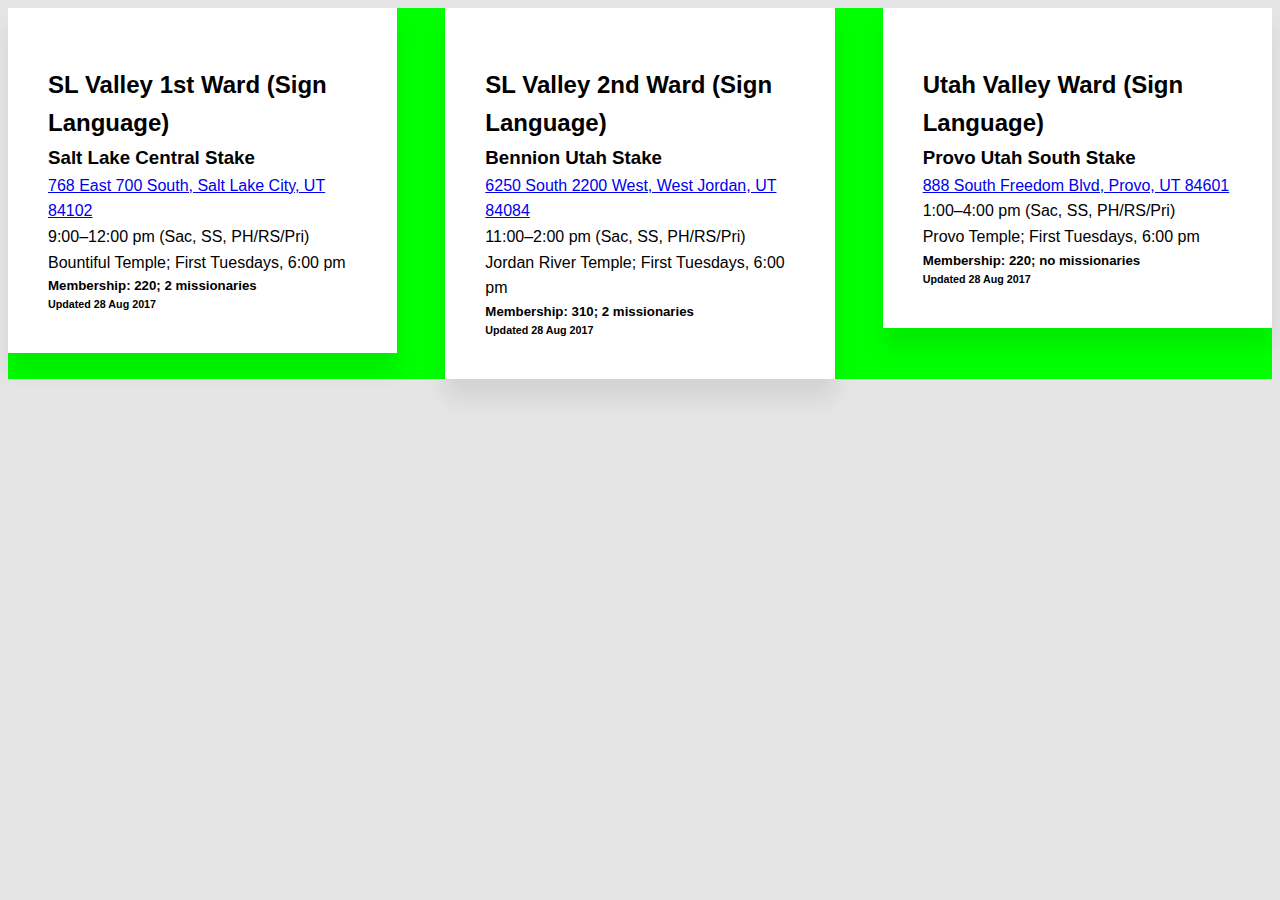
==== deaf-lds-units/index-02.html @ b023d1f3 "update" ====
<!doctype html>
<html lang="en" class="no-js">
<head>
	<meta charset="UTF-8">
	<meta name="viewport" content="width=device-width, initial-scale=1">

	<title>Content Filters | CodyHouse</title>
	<style>
		body { font-family: -apple-system, BlinkMacSystemFont, "Segoe UI", Roboto, Oxygen-Sans, Ubuntu, Cantarell, "Helvetica Neue", sans-serif; background: rgba(0,0,0,.1);}

		h1, h2, h3, h4, h5, h6, p, li { line-height: 1.6; margin: 0; }
		
		.card { padding: 2.5em; background: rgba(255,255,255,1); vertical-align: top; text-align: left; box-shadow: 0 20px 20px rgba(0,0,0,.08);}
		
		@media only screen and (max-width: 599px) {
		article {
			column-count: 1;
			background: #f00;
			column-gap: 3em;
			}
		}
		@media only screen and (min-width: 600px) and (max-width: 768px) {
		article {
			column-count: 2;
			background: #ff0; 
			column-gap: 3em;
			}
		}

		@media only screen and (min-width: 769px) {
		article {
			column-count: 3;
			background: #0f0;
			column-gap: 3em;
			}
		}


	</style>
</head>
<body>
	<header>
	</header>

	<article>
		<!-- SLV 1st Ward, Utah -->
		<div class="card">
			<img src="https://maps.googleapis.com/maps/api/streetview?channel=mapsClient-prod-1.0&pano=I0noW9dwF9jsH3majyK5KA&size=200x100&heading=174.2599743481692&pitch=10.0&fov=120.0&client=gme-lds&signature=YNIQIKEoUkp8ryhc0sTDjV_l8zI=" alt="">
			<h2>SL Valley 1st Ward (Sign Language)</h2>
			<h3>Salt Lake Central Stake</h3>
			<p><a href="https://www.lds.org/maps/meetinghouses/@40.753745,-111.872379,16&f=ase,,,&id=ward.deaf:2585">768 East 700 South, Salt Lake City, UT 84102</a></p>
			<p>9:00–12:00 pm (Sac, SS, PH/RS/Pri)</p>
			<p>Bountiful Temple; First Tuesdays, 6:00 pm</p>
			<h5>Membership: 220; 2 missionaries</h5>
			<h6>Updated 28 Aug 2017</h6>
		</div>
		
		<!-- SLV 2nd Ward, Utah -->
		<div class="card">
			<img src="https://maps.googleapis.com/maps/api/streetview?channel=mapsClient-prod-1.0&pano=I0noW9dwF9jsH3majyK5KA&size=200x100&heading=174.2599743481692&pitch=10.0&fov=120.0&client=gme-lds&signature=YNIQIKEoUkp8ryhc0sTDjV_l8zI=" alt="">
			<h2>SL Valley 2nd Ward (Sign Language)</h2>
			<h3>Bennion Utah Stake</h3>
			<p><a href="https://www.lds.org/maps/meetinghouses/@40.637559,-111.950521,17&f=ase,,,&id=ward.deaf:266426">6250 South 2200 West, West Jordan, UT 84084</a></p>
			<p>11:00–2:00 pm (Sac, SS, PH/RS/Pri)</p>
			<p>Jordan River Temple; First Tuesdays, 6:00 pm</p>
			<h5>Membership: 310; 2 missionaries</h5>
			<h6>Updated 28 Aug 2017</h6>
		</div>
		
		<!-- UV Ward, Utah -->
		<div class="card">
			<img src="https://maps.googleapis.com/maps/api/streetview?channel=mapsClient-prod-1.0&pano=I0noW9dwF9jsH3majyK5KA&size=200x100&heading=174.2599743481692&pitch=10.0&fov=120.0&client=gme-lds&signature=YNIQIKEoUkp8ryhc0sTDjV_l8zI=" alt="">
			<h2>Utah Valley Ward (Sign Language)</h2>
			<h3>Provo Utah South Stake</h3>
			<p><a href="https://www.lds.org/maps/meetinghouses/@40.222335,-111.662882,20&f=ase,,,&id=ward.deaf:157686">888 South Freedom Blvd, Provo, UT 84601</a></p>
			<p>1:00–4:00 pm (Sac, SS, PH/RS/Pri)</p>
			<p>Provo Temple; First Tuesdays, 6:00 pm</p>
			<h5>Membership: 220; no missionaries</h5>
			<h6>Updated 28 Aug 2017</h6>
		</div>
	</article>


	<script src="js/jquery-2.1.1.js"></script>
	<script src="js/jquery.mixitup.min.js"></script>
	<script src="js/main.js"></script> <!-- Resource jQuery -->
</body>
</html>
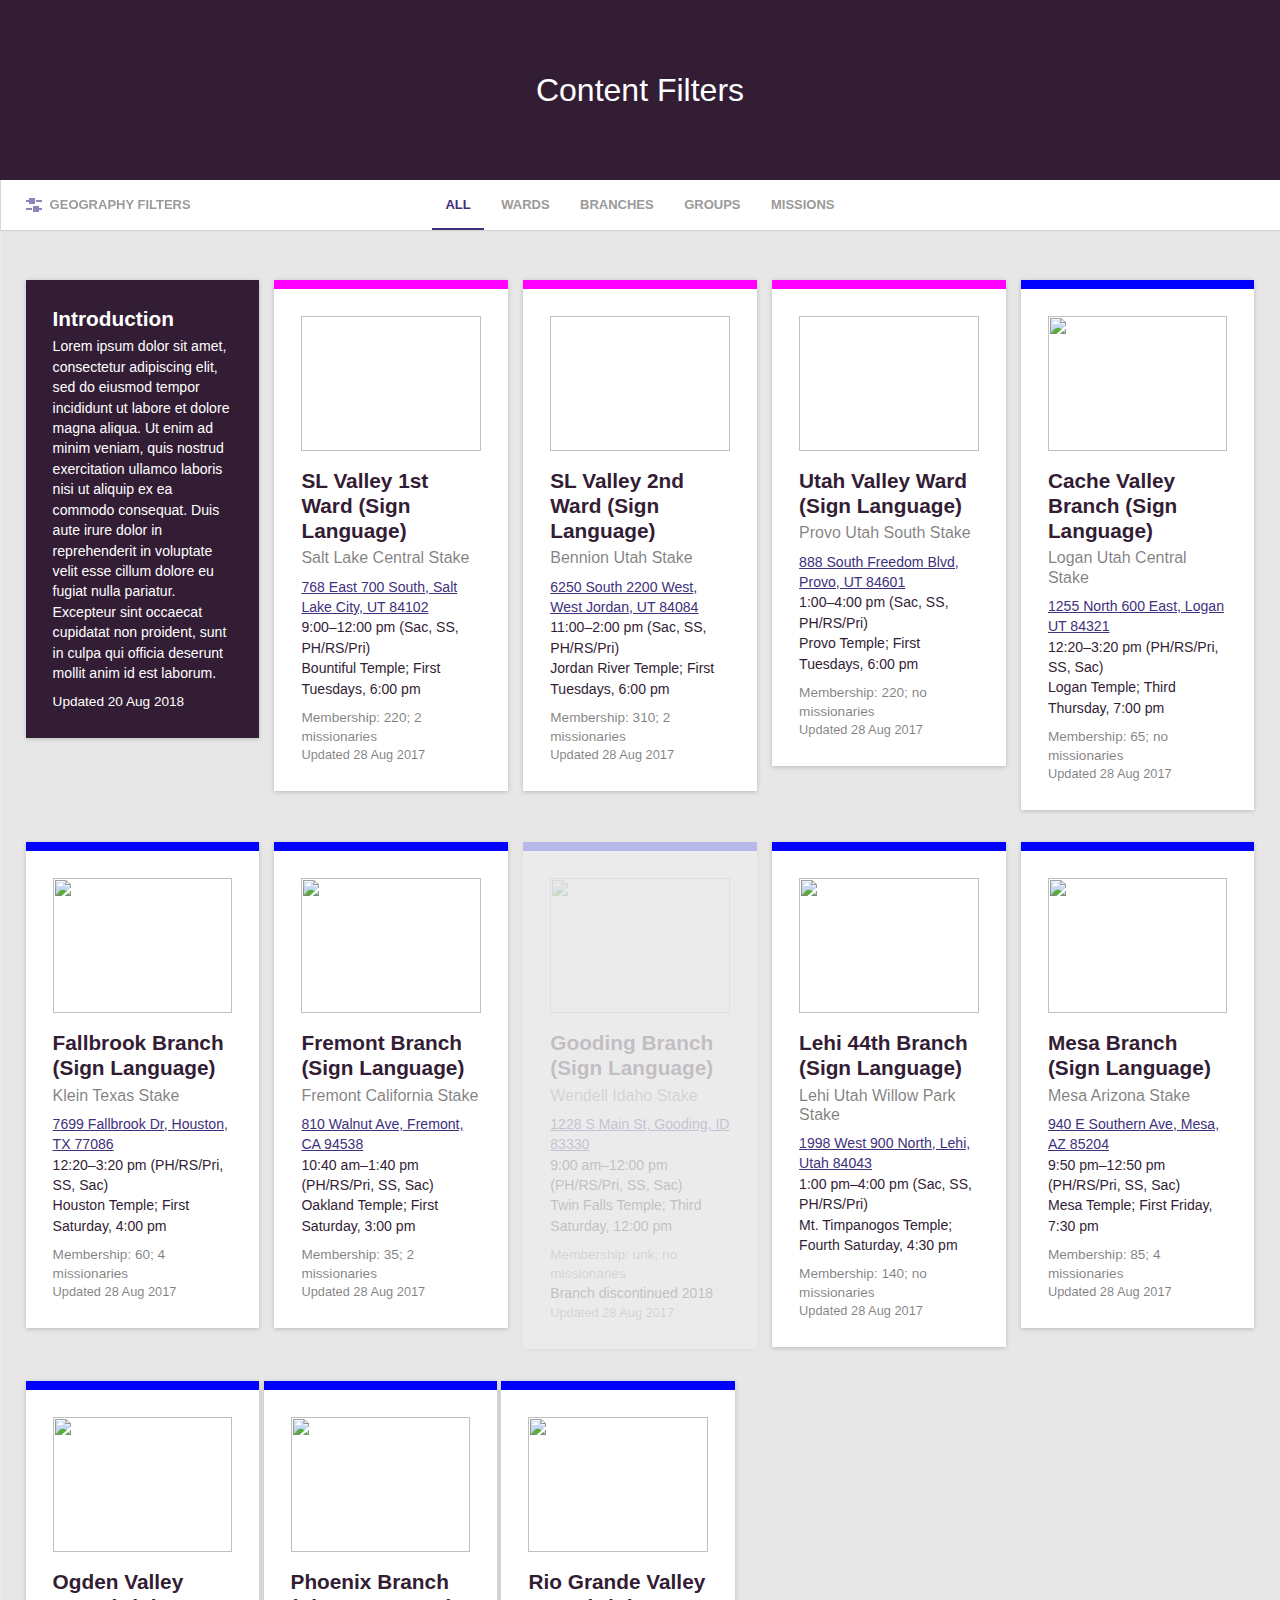
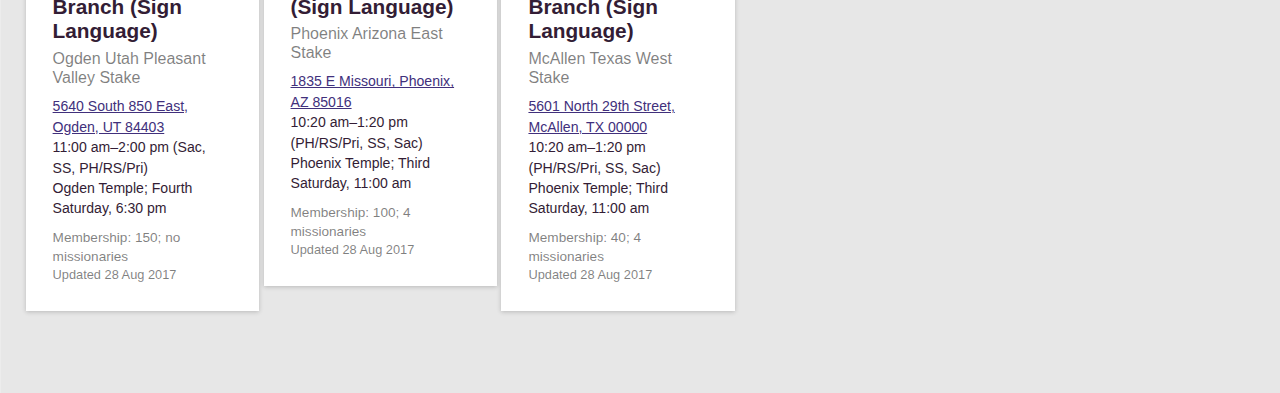
==== commit e370988f: "update" ====
--- a/deaf-lds-units/index-02.html
+++ b/deaf-lds-units/index-02.html
@@ -4,82 +4,401 @@
 	<meta charset="UTF-8">
 	<meta name="viewport" content="width=device-width, initial-scale=1">
 
+	<link rel="stylesheet" href="css/reset.css"> <!-- CSS reset -->
+	<link rel="stylesheet" href="css/style.css"> <!-- Resource style -->
+	<script src="js/modernizr.js"></script> <!-- Modernizr -->
+
 	<title>Content Filters | CodyHouse</title>
 	<style>
-		body { font-family: -apple-system, BlinkMacSystemFont, "Segoe UI", Roboto, Oxygen-Sans, Ubuntu, Cantarell, "Helvetica Neue", sans-serif; background: rgba(0,0,0,.1);}
-
-		h1, h2, h3, h4, h5, h6, p, li { line-height: 1.6; margin: 0; }
-		
-		.card { padding: 2.5em; background: rgba(255,255,255,1); vertical-align: top; text-align: left; box-shadow: 0 20px 20px rgba(0,0,0,.08);}
-		
-		@media only screen and (max-width: 599px) {
-		article {
-			column-count: 1;
-			background: #f00;
-			column-gap: 3em;
-			}
+		body { font-family: -apple-system, BlinkMacSystemFont, "Segoe UI", Roboto, Oxygen-Sans, Ubuntu, Cantarell, "Helvetica Neue", sans-serif; }
+		.cd-filter .cd-close { width: auto; padding: 0 2vh; background: rgba(0,0,0,.2); }
+		.hide { display: none; visibility: hidden;}
+		h1, h2, h3, h4, h5, h6, p { text-align: left;}
+		h1 { font-size: 185%; line-height: .9; }
+			.cd-header h1 { color: #ffffff; line-hqqeight: 150px; text-align: center; font-size: 200%; font-weight: 300; }
+		h2 { font-size: 130%; line-height: 1.2; margin: 0 0 .5vh 0; font-weight: 700; }
+		h3 { font-size: 100%; line-height: 1.2; margin: 0 0 1vh 0; color: rgba(0,0,0,.5); font-weight: 500; }
+		h4 { font-size: 115%; line-height: 1.4; }
+		h5 { font-size: 85%; line-height: 1.4; margin: 1vh 0 0 0; color: rgba(0,0,0,.5); }
+		h6 { font-size: 80%; line-height: 1.4; color: rgba(0,0,0,.5); }
+		p { font-size: 88%; line-height: 1.45; }
+		li { vertical-align: top; }
+		small { font-size: 80%; color: rgba(0,0,0,.5); font-weight: 500;}
+		.intro { background: rgb(51,29,53,1); color: rgba(255,255,255,1); padding: 3vh; borqqder: 1px solid #f00; }
+			.intro h5 { color: rgba(255,255,255,1); }
+		.unit { background: rgba(255,255,255,1); padding: 3vh; borqqder: 1px solid #f00; }
+			.discontinued { opacity: .2; }
+		.unit a { text-decoration: underline; }
+		.unit img { height: 15vh; margin: 0 0 2vh 0; }
+		.ward { border-top: 1vh solid #f0f; }
+		.branch { border-top: 1vh solid #00f; }
+		.cd-gallery li { box-shadow: 0 .1vh .5vh rgba(0,0,0,.2);}
+
+		@media only screen and (min-width: 1170px) {
+		  .cd-gallery li { width: 19%; }
+		  .cd-filter { width: 21%; }
 		}
-		@media only screen and (min-width: 600px) and (max-width: 768px) {
-		article {
-			column-count: 2;
-			background: #ff0; 
-			column-gap: 3em;
-			}
-		}
-
-		@media only screen and (min-width: 769px) {
-		article {
-			column-count: 3;
-			background: #0f0;
-			column-gap: 3em;
-			}
-		}
-
 
 	</style>
 </head>
 <body>
-	<header>
+	<header class="cd-header">
+		<h1>Content Filters</h1>
 	</header>
 
-	<article>
-		<!-- SLV 1st Ward, Utah -->
-		<div class="card">
-			<img src="https://maps.googleapis.com/maps/api/streetview?channel=mapsClient-prod-1.0&pano=I0noW9dwF9jsH3majyK5KA&size=200x100&heading=174.2599743481692&pitch=10.0&fov=120.0&client=gme-lds&signature=YNIQIKEoUkp8ryhc0sTDjV_l8zI=" alt="">
-			<h2>SL Valley 1st Ward (Sign Language)</h2>
-			<h3>Salt Lake Central Stake</h3>
-			<p><a href="https://www.lds.org/maps/meetinghouses/@40.753745,-111.872379,16&f=ase,,,&id=ward.deaf:2585">768 East 700 South, Salt Lake City, UT 84102</a></p>
-			<p>9:00–12:00 pm (Sac, SS, PH/RS/Pri)</p>
-			<p>Bountiful Temple; First Tuesdays, 6:00 pm</p>
-			<h5>Membership: 220; 2 missionaries</h5>
-			<h6>Updated 28 Aug 2017</h6>
-		</div>
-		
-		<!-- SLV 2nd Ward, Utah -->
-		<div class="card">
-			<img src="https://maps.googleapis.com/maps/api/streetview?channel=mapsClient-prod-1.0&pano=I0noW9dwF9jsH3majyK5KA&size=200x100&heading=174.2599743481692&pitch=10.0&fov=120.0&client=gme-lds&signature=YNIQIKEoUkp8ryhc0sTDjV_l8zI=" alt="">
-			<h2>SL Valley 2nd Ward (Sign Language)</h2>
-			<h3>Bennion Utah Stake</h3>
-			<p><a href="https://www.lds.org/maps/meetinghouses/@40.637559,-111.950521,17&f=ase,,,&id=ward.deaf:266426">6250 South 2200 West, West Jordan, UT 84084</a></p>
-			<p>11:00–2:00 pm (Sac, SS, PH/RS/Pri)</p>
-			<p>Jordan River Temple; First Tuesdays, 6:00 pm</p>
-			<h5>Membership: 310; 2 missionaries</h5>
-			<h6>Updated 28 Aug 2017</h6>
-		</div>
-		
-		<!-- UV Ward, Utah -->
-		<div class="card">
-			<img src="https://maps.googleapis.com/maps/api/streetview?channel=mapsClient-prod-1.0&pano=I0noW9dwF9jsH3majyK5KA&size=200x100&heading=174.2599743481692&pitch=10.0&fov=120.0&client=gme-lds&signature=YNIQIKEoUkp8ryhc0sTDjV_l8zI=" alt="">
-			<h2>Utah Valley Ward (Sign Language)</h2>
-			<h3>Provo Utah South Stake</h3>
-			<p><a href="https://www.lds.org/maps/meetinghouses/@40.222335,-111.662882,20&f=ase,,,&id=ward.deaf:157686">888 South Freedom Blvd, Provo, UT 84601</a></p>
-			<p>1:00–4:00 pm (Sac, SS, PH/RS/Pri)</p>
-			<p>Provo Temple; First Tuesdays, 6:00 pm</p>
-			<h5>Membership: 220; no missionaries</h5>
-			<h6>Updated 28 Aug 2017</h6>
-		</div>
-	</article>
-
+	<main class="cd-main-content">
+		<div class="cd-tab-filter-wrapper">
+			<div class="cd-tab-filter">
+				<ul class="cd-filters">
+					<li class="placeholder">
+						<a data-type="all" href="#0">All</a> <!-- selected option on mobile -->
+					</li>
+					<li class="filter"><a class="selected" href="#0" data-type="all">All</a></li>
+					<li class="filter" data-filter=".ward"><a href="#0" data-type="ward">Wards</a></li>
+					<li class="filter" data-filter=".branch"><a href="#0" data-type="branch">Branches</a></li>
+					<li class="filter" data-filter=".group"><a href="#0" data-type="group">Groups</a></li>
+					<li class="filter" data-filter=".mission"><a href="#0" data-type="other">Missions</a></li>
+				</ul> <!-- cd-filters -->
+			</div> <!-- cd-tab-filter -->
+		</div> <!-- cd-tab-filter-wrapper -->
+
+		<section class="cd-gallery">
+			<ul>
+				<!-- Introduction -->
+				<li class="intro mix other utah option03">
+					<div>
+						<h2>Introduction</h2>
+						<p>Lorem ipsum dolor sit amet, consectetur adipiscing elit, sed do eiusmod tempor incididunt ut labore et dolore magna aliqua. Ut enim ad minim veniam, quis nostrud exercitation ullamco laboris nisi ut aliquip ex ea commodo consequat. Duis aute irure dolor in reprehenderit in voluptate velit esse cillum dolore eu fugiat nulla pariatur. Excepteur sint occaecat cupidatat non proident, sunt in culpa qui officia deserunt mollit anim id est laborum.</p>
+						<h5>Updated 20 Aug 2018</h5>
+					</div>
+				</li>
+
+				<!-- SLV 1st Ward, Utah -->
+				<li class="unit mix ward utah option03">
+					<div>
+						<img style="background-image: url(https://churchofjesuschristtemples.org/assets/img/temples/salt-lake-temple/salt-lake-temple-4948.jpg); background-size: cover; background-position: 50% 50%;" alt="">
+						<h2>SL Valley 1st Ward (Sign Language)</h2>
+						<h3>Salt Lake Central Stake</h3>
+						<p><a href="https://www.lds.org/maps/meetinghouses/@40.753745,-111.872379,16&f=ase,,,&id=ward.deaf:2585">768 East 700 South, Salt Lake City, UT 84102</a></p>
+						<p>9:00–12:00 pm (Sac, SS, PH/RS/Pri)</p>
+						<p>Bountiful Temple; First Tuesdays, 6:00 pm</p>
+						<h5>Membership: 220; 2 missionaries</h5>
+						<h6>Updated 28 Aug 2017</h6>
+					</div>
+				</li>
+
+				<!-- SLV 2nd Ward, Utah -->
+				<li class="mix unit ward utah option02">
+					<div>
+						<img style="background-image: url(https://churchofjesuschristtemples.org/assets/img/temples/jordan-river-utah-temple/jordan-river-utah-temple-7270-main.jpg); background-size: cover; background-position: 50% 50%;" alt="">
+						<h2>SL Valley 2nd Ward (Sign Language)</h2>
+						<h3>Bennion Utah Stake</h3>
+						<p><a href="https://www.lds.org/maps/meetinghouses/@40.637559,-111.950521,17&f=ase,,,&id=ward.deaf:266426">6250 South 2200 West, West Jordan, UT 84084</a></p>
+						<p>11:00–2:00 pm (Sac, SS, PH/RS/Pri)</p>
+						<p>Jordan River Temple; First Tuesdays, 6:00 pm</p>
+						<h5>Membership: 310; 2 missionaries</h5>
+						<h6>Updated 28 Aug 2017</h6>
+					</div>
+				</li>
+
+				<!-- UV Ward, Utah -->
+				<li class="mix unit ward utah option01">
+					<div>
+						<img style="background-image: url(https://churchofjesuschristtemples.org/assets/img/temples/_temp/015%20-%20Provo%20Utah%20Temple.jpg); background-size: cover; background-position: 50% 50%;" alt="">
+						<h2>Utah Valley Ward (Sign Language)</h2>
+						<h3>Provo Utah South Stake</h3>
+						<p><a href="https://www.lds.org/maps/meetinghouses/@40.222335,-111.662882,20&f=ase,,,&id=ward.deaf:157686">888 South Freedom Blvd, Provo, UT 84601</a></p>
+						<p>1:00–4:00 pm (Sac, SS, PH/RS/Pri)</p>
+						<p>Provo Temple; First Tuesdays, 6:00 pm</p>
+						<h5>Membership: 220; no missionaries</h5>
+						<h6>Updated 28 Aug 2017</h6>
+					</div>
+				</li>
+
+				<!-- CV Branch, Utah -->
+				<li class="mix unit branch utah option04">
+					<div>
+						<img src="https://www.lds.org/ws/maps/v1.0/services/rest/resource/photo?coordinates=-111.8196125%2C41.754256&size=200%2C100&pitch=10&zoom=120&client=mapsClient&token=Ez6IqpDGiVeBq903dbGu_AbpWho%3D" alt="">
+						<h2>Cache Valley Branch (Sign Language)</h2>
+						<h3>Logan Utah Central Stake</h3>
+						<p><a href="https://www.lds.org/maps/meetinghouses/@41.754256,-111.819834,20&id=ward.deaf:335975">1255 North 600 East, Logan UT 84321</a></p>
+						<p>12:20–3:20 pm (PH/RS/Pri, SS, Sac)</p>
+						<p>Logan Temple; Third Thursday, 7:00 pm</p>
+						<h5>Membership: 65; no missionaries</h5>
+						<h6>Updated 28 Aug 2017</h6>
+					</div>
+				</li>
+
+				<!-- Fallbrook Branch, Texas -->
+				<li class="mix unit branch na-southwest option04">
+					<div>
+						<img src="https://www.lds.org/ws/maps/v1.0/services/rest/resource/photo?coordinates=-95.5050273%2C29.9240587&size=200%2C100&pitch=10&zoom=120&client=mapsClient&token=Ez6IqpDGiVeBq903dbGu_AbpWho%3D" alt="">
+						<h2>Fallbrook Branch (Sign Language)</h2>
+						<h3>Klein Texas Stake</h3>
+						<p><a href="https://www.lds.org/maps/meetinghouses/@29.924059,-95.505249,20&id=ward.deaf:416002">7699 Fallbrook Dr, Houston, TX 77086</a></p>
+						<p>12:20–3:20 pm (PH/RS/Pri, SS, Sac)</p>
+						<p>Houston Temple; First Saturday, 4:00 pm</p>
+						<h5>Membership: 60; 4 missionaries</h5>
+						<h6>Updated 28 Aug 2017</h6>
+					</div>
+				</li>
+
+				<!-- Fremont Branch (Sign Language), California -->
+				<li class="mix unit branch na-west option04">
+					<div>
+						<img src="https://www.lds.org/ws/maps/v1.0/services/rest/resource/photo?coordinates=-121.96843999999999%2C37.5606347&size=200%2C100&pitch=10&zoom=120&client=mapsClient&token=Ez6IqpDGiVeBq903dbGu_AbpWho%3D" alt="">
+						<h2>Fremont Branch (Sign Language)</h2>
+						<h3>Fremont California Stake</h3>
+						<p><a href="https://www.lds.org/maps/meetinghouses/@37.560635,-121.969325,18&id=ward.deaf:166766">810 Walnut Ave, Fremont, CA 94538</a></p>
+						<p>10:40 am–1:40 pm (PH/RS/Pri, SS, Sac)</p>
+						<p>Oakland Temple; First Saturday, 3:00 pm</p>
+						<h5>Membership: 35; 2 missionaries</h5>
+						<h6>Updated 28 Aug 2017</h6>
+					</div>
+				</li>
+
+				<!-- Gooding Branch, Idaho -->
+				<li class="mix unit branch idaho discontinued option04">
+					<div>
+						<img src="https://www.lds.org/ws/maps/v1.0/services/rest/resource/photo?coordinates=-114.71248809999997%2C42.9328399&size=200%2C100&pitch=10&zoom=120&client=mapsClient&token=Ez6IqpDGiVeBq903dbGu_AbpWho%3D" alt="">
+						<h2>Gooding Branch (Sign Language)</h2>
+						<h3>Wendell Idaho Stake</h3>
+						<p><a href="https://www.lds.org/maps/meetinghouses/@42.932801,-114.712588,18&id=ward.deaf:181005">1228 S Main St, Gooding, ID 83330</a></p>
+						<p>9:00 am–12:00 pm (PH/RS/Pri, SS, Sac)</p>
+						<p>Twin Falls Temple; Third Saturday, 12:00 pm</p>
+						<h5>Membership: unk; no missionaries</h5>
+						<p>Branch discontinued 2018</p>
+						<h6>Updated 28 Aug 2017</h6>
+					</div>
+				</li>
+
+				<!-- Lehi 44th Branch (Sign Language), Utah -->
+				<li class="mix unit branch utah option04">
+					<div>
+						<img src="https://www.lds.org/ws/maps/v1.0/services/rest/resource/photo?coordinates=-111.88346200000001%2C40.39906&size=200%2C100&pitch=10&zoom=120&client=mapsClient&token=Ez6IqpDGiVeBq903dbGu_AbpWho%3D" alt="">
+						<h2>Lehi 44th Branch (Sign Language)</h2>
+						<h3>Lehi Utah Willow Park Stake</h3>
+						<p><a href="https://www.lds.org/maps/meetinghouses/@40.405751,-111.892729,15&id=meetinghouse:5000619-01-01">1998 West 900 North, Lehi, Utah 84043</a></p>
+						<p>1:00 pm–4:00 pm (Sac, SS, PH/RS/Pri)</p>
+						<p>Mt. Timpanogos Temple; Fourth Saturday, 4:30 pm</p>
+						<h5>Membership: 140; no missionaries</h5>
+						<h6>Updated 28 Aug 2017</h6>
+					</div>
+				</li>
+
+				<!-- Mesa Branch (Sign Language), Arizona -->
+				<li class="mix unit branch na-southwest option04">
+					<div>
+						<img src="https://www.lds.org/ws/maps/v1.0/services/rest/resource/photo?coordinates=-111.8113811%2C33.3937129&size=200%2C100&pitch=10&zoom=120&client=mapsClient&token=Ez6IqpDGiVeBq903dbGu_AbpWho%3D" alt="">
+						<h2>Mesa Branch (Sign Language)</h2>
+						<h3>Mesa Arizona Stake</h3>
+						<p><a href="https://www.lds.org/maps/meetinghouses/@33.393749,-111.812173,17&id=ward.deaf:1988441">940 E Southern Ave, Mesa, AZ 85204</a></p>
+						<p>9:50 pm–12:50 pm (PH/RS/Pri, SS, Sac)</p>
+						<p>Mesa Temple; First Friday, 7:30 pm</p>
+						<h5>Membership: 85; 4 missionaries</h5>
+						<h6>Updated 28 Aug 2017</h6>
+					</div>
+				</li>
+
+				<!-- Ogden Valley Branch (Sign Language), Utah -->
+				<li class="mix unit branch utah option04">
+					<div>
+						<img src="https://www.lds.org/ws/maps/v1.0/services/rest/resource/photo?coordinates=-111.95766700000001%2C41.161076&size=200%2C100&pitch=10&zoom=120&client=mapsClient&token=Ez6IqpDGiVeBq903dbGu_AbpWho%3D" alt="">
+						<h2>Ogden Valley Branch (Sign Language)</h2>
+						<h3>Ogden Utah Pleasant Valley Stake</h3>
+						<p><a href="https://www.lds.org/maps/meetinghouses/@41.161076,-111.961208,16&id=ward.deaf:75299">5640 South 850 East, Ogden, UT 84403</a></p>
+						<p>11:00 am–2:00 pm (Sac, SS, PH/RS/Pri)</p>
+						<p>Ogden Temple; Fourth Saturday, 6:30 pm</p>
+						<h5>Membership: 150; no missionaries</h5>
+						<h6>Updated 28 Aug 2017</h6>
+					</div>
+				</li>
+				
+				<!-- Phoenix Branch (Sign Language), Arizona -->
+				<li class="mix unit branch na-southwest option04">
+					<div>
+						<img src="https://www.lds.org/ws/maps/v1.0/services/rest/resource/photo?coordinates=-112.13456930000001%2C33.5924357&size=200%2C100&pitch=10&zoom=120&client=mapsClient&token=Ez6IqpDGiVeBq903dbGu_AbpWho%3D" alt="">
+						<h2>Phoenix Branch (Sign Language)</h2>
+						<h3>Phoenix Arizona East Stake</h3>
+						<p><a href="https://www.lds.org/maps/meetinghouses/@33.592626,-112.135575,17&id=ward.deaf:183016">1835 E Missouri, Phoenix, AZ 85016</a></p>
+						<p>10:20 am–1:20 pm (PH/RS/Pri, SS, Sac)</p>
+						<p>Phoenix Temple; Third Saturday, 11:00 am</p>
+						<h5>Membership: 100; 4 missionaries</h5>
+						<h6>Updated 28 Aug 2017</h6>
+					</div>
+				</li>
+
+				<!-- Phoenix Branch (Sign Language), Arizona -->
+				<li class="mix unit branch na-southwest option04">
+					<div>
+						<img src="https://www.lds.org/ws/maps/v1.0/services/rest/resource/photo?coordinates=-112.13456930000001%2C33.5924357&size=200%2C100&pitch=10&zoom=120&client=mapsClient&token=Ez6IqpDGiVeBq903dbGu_AbpWho%3D" alt="">
+						<h2>Rio Grande Valley Branch (Sign Language)</h2>
+						<h3>McAllen Texas West Stake</h3>
+						<p><a href="https://www.churchofjesuschrist.org/maps/meetinghouses/@26.256106,-98.246583,18&id=ward.deaf:2132109">5601 North 29th Street, McAllen, TX 00000</a></p>
+						<p>10:20 am–1:20 pm (PH/RS/Pri, SS, Sac)</p>
+						<p>Phoenix Temple; Third Saturday, 11:00 am</p>
+						<h5>Membership: 40; 4 missionaries</h5>
+						<h6>Updated 28 Aug 2017</h6>
+					</div>
+				</li>
+				
+				<!--
+				<li class="gap"></li>
+				<li class="gap"></li>
+				<li class="gap"></li>
+				!-->
+			</ul>
+			<div class="cd-fail-message">No results found; try a different search</div>
+		</section> <!-- cd-gallery -->
+
+		<div class="cd-filter">
+			<form>
+				<!--
+				<div class="cd-filter-block">
+					<h4>Search</h4>
+					<div class="cd-filter-content">
+						<input type="search" placeholder="Try ward...">
+					</div>
+				</div>
+				!-->
+
+				<div class="cd-filter-block">
+					<h4>Check boxes</h4>
+					<ul class="cd-filter-content cd-filters list">
+						<li class="hide">
+							<input class="filter" data-filter=".africa-southeast" type="checkbox" id="checkbox01">
+			    			<label class="checkbox-label" for="checkbox01">Africa Southeast</label>
+						</li>
+						<li class="hide">
+							<input class="filter" data-filter=".africa-west" type="checkbox" id="checkbox02">
+							<label class="checkbox-label" for="checkbox02">Africa West</label>
+						</li>
+						<li>
+							<input class="filter" data-filter=".asia" type="checkbox" id="checkbox03">
+							<label class="checkbox-label" for="checkbox03">Asia</label>
+						</li>
+						<li>
+							<input class="filter" data-filter=".asia-north" type="checkbox" id="checkbox04">
+							<label class="checkbox-label" for="checkbox04">Asia North</label>
+						</li>
+						<li class="hide">
+							<input class="filter" data-filter=".brazil" type="checkbox" id="checkbox05">
+							<label class="checkbox-label" for="checkbox05">Brazil</label>
+						</li>
+						<li class="hide">
+							<input class="filter" data-filter=".caribbean" type="checkbox" id="checkbox06">
+							<label class="checkbox-label" for="checkbox06">Caribbean</label>
+						</li>
+						<li class="hide">
+							<input class="filter" data-filter=".central-america" type="checkbox" id="checkbox07">
+							<label class="checkbox-label" for="checkbox07">Central America</label>
+						</li>
+						<li>
+							<input class="filter" data-filter=".europe" type="checkbox" id="checkbox08">
+							<label class="checkbox-label" for="checkbox08">Europe</label>
+						</li>
+						<li>
+							<input class="filter" data-filter=".europe-east" type="checkbox" id="checkbox09">
+							<label class="checkbox-label" for="checkbox09">Europe East</label>
+						</li>
+						<li>
+							<input class="filter" data-filter=".mexico" type="checkbox" id="checkbox10">
+							<label class="checkbox-label" for="checkbox10">Mexico</label>
+						</li>
+						<li class="hide">
+							<input class="filter" data-filter=".middle-east-africa-north" type="checkbox" id="checkbox11">
+							<label class="checkbox-label" for="checkbox11">Middle East/Africa North</label>
+						</li>
+						<li>
+							<input class="filter" data-filter=".na-northwest" type="checkbox" id="checkbox12">
+							<label class="checkbox-label" for="checkbox12"><abbr title="North America">NA</abbr> Northwest <small>(AK, BC, OR, WA, YK)</small></label>
+						</li>
+						<li>
+							<input class="filter" data-filter=".na-west" type="checkbox" id="checkbox13">
+							<label class="checkbox-label" for="checkbox13"><abbr title="North America">NA</abbr> West <small>(CA, HI)</small></label>
+						</li>
+						<li>
+							<input class="filter" data-filter=".na-southwest" type="checkbox" id="checkbox14">
+							<label class="checkbox-label" for="checkbox14"><abbr title="North America">NA</abbr> Southwest <small>(AZ, NV, NM, OK, TX)</small></label>
+						</li>
+						<li>
+							<input class="filter" data-filter=".idaho" type="checkbox" id="checkbox15">
+							<label class="checkbox-label" for="checkbox15"><abbr title="North America">NA</abbr> Idaho</label>
+						</li>
+						<li>
+							<input class="filter" data-filter=".utah" type="checkbox" id="checkbox16">
+							<label class="checkbox-label" for="checkbox16"><abbr title="North America">NA</abbr> Utah</label>
+						</li>
+						<li>
+							<input class="filter" data-filter=".na-northeast" type="checkbox" id="checkbox17">
+							<label class="checkbox-label" for="checkbox17"><abbr title="North America">NA</abbr> Northeast <small>(MA, IN, NY, PA, DC, OH)</small></label>
+						</li>
+						<li>
+							<input class="filter" data-filter=".na-southeast" type="checkbox" id="checkbox18">
+							<label class="checkbox-label" for="checkbox18"><abbr title="North America">NA</abbr> Southeast <small>(AR, FL, GA, KY, NC, TN)</small></label>
+						</li>
+						<li>
+							<input class="filter" data-filter=".pacific" type="checkbox" id="checkbox19">
+							<label class="checkbox-label" for="checkbox19">Pacific</label>
+						</li>
+						<li>
+							<input class="filter" data-filter=".philippines" type="checkbox" id="checkbox20">
+							<label class="checkbox-label" for="checkbox20">Philippines</label>
+						</li>
+						<li>
+							<input class="filter" data-filter=".sa-northwest" type="checkbox" id="checkbox21">
+							<label class="checkbox-label" for="checkbox21"><abbr title="South America">SA</abbr> Northwest</label>
+						</li>
+						<li>
+							<input class="filter" data-filter=".sa-south" type="checkbox" id="checkbox22">
+							<label class="checkbox-label" for="checkbox22"><abbr title="South America">SA</abbr> South</label>
+						</li>
+					</ul> <!-- cd-filter-content -->
+				</div> <!-- cd-filter-block -->
+
+				<div class="cd-filter-block">
+					<h4>Select</h4>
+					<div class="cd-filter-content">
+						<div class="cd-select cd-filters">
+							<select class="filter" name="selectThis" id="selectThis">
+								<option value="">Choose an option</option>
+								<option value=".option01">Option 1</option>
+								<option value=".option02">Option 2</option>
+								<option value=".option03">Option 3</option>
+								<option value=".option04">Option 4</option>
+							</select>
+						</div> <!-- cd-select -->
+					</div> <!-- cd-filter-content -->
+				</div> <!-- cd-filter-block -->
+
+				<!--
+				<div class="cd-filter-block">
+					<h4>Radio buttons</h4>
+					<ul class="cd-filter-content cd-filters list">
+						<li>
+							<input class="filter" data-filter="" type="radio" name="radioButton" id="radio01" checked>
+							<label class="radio-label" for="radio01">All</label>
+						</li>
+						<li>
+							<input class="filter" data-filter=".radio02" type="radio" name="radioButton" id="radio02">
+							<label class="radio-label" for="radio02">Choice 2</label>
+						</li>
+						<li>
+							<input class="filter" data-filter=".radio03" type="radio" name="radioButton" id="radio03">
+							<label class="radio-label" for="radio03">Choice 3</label>
+						</li>
+					</ul>
+				</div>
+				!-->
+
+			</form>
+
+			<a href="#0" class="cd-close">&#10005; Close</a>
+		</div> <!-- cd-filter -->
+
+		<a href="#0" class="cd-filter-trigger">Geography filters</a>
+
+	</main> <!-- cd-main-content -->
 
 	<script src="js/jquery-2.1.1.js"></script>
 	<script src="js/jquery.mixitup.min.js"></script>
--- a/deaf-lds-units/css/style.css
+++ b/deaf-lds-units/css/style.css
@@ -0,0 +1,640 @@
+/* -------------------------------- 
+
+Primary style
+
+-------------------------------- */
+*, *::after, *::before {
+  -webkit-box-sizing: border-box;
+  -moz-box-sizing: border-box;
+  box-sizing: border-box;
+}
+
+html {
+  font-size: 62.5%;
+}
+
+html * {
+  -webkit-font-smoothing: antialiased;
+  -moz-osx-font-smoothing: grayscale;
+}
+
+body {
+  font-size: 1.6rem;
+  font-family: -apple-system, BlinkMacSystemFont, "Segoe UI", Roboto, Oxygen-Sans, Ubuntu, Cantarell, "Helvetica Neue", sans-serif; 
+  color: #331d35;
+  background-color: #e7e7e7;
+}
+
+a {
+  color: #41307c;
+  text-decoration: none;
+}
+
+/* -------------------------------- 
+
+Main Components 
+
+-------------------------------- */
+.cd-header {
+  position: relative;
+  height: 150px;
+  background-color: #331d35;
+}
+.cd-header h1 {
+  color: #ffffff;
+  line-height: 150px;
+  text-align: center;
+  font-size: 2.4rem;
+  font-weight: 300;
+}
+@media only screen and (min-width: 1170px) {
+  .cd-header {
+    height: 180px;
+  }
+  .cd-header h1 {
+    line-height: 180px;
+  }
+}
+
+.cd-main-content {
+  position: relative;
+  min-height: 100vh;
+}
+.cd-main-content:after {
+  content: "";
+  display: table;
+  clear: both;
+}
+.cd-main-content.is-fixed .cd-tab-filter-wrapper {
+  position: fixed;
+  top: 0;
+  left: 0;
+  width: 100%;
+}
+.cd-main-content.is-fixed .cd-gallery {
+  padding-top: 76px;
+}
+.cd-main-content.is-fixed .cd-filter {
+  position: fixed;
+  height: 100vh;
+  overflow: hidden;
+}
+.cd-main-content.is-fixed .cd-filter form {
+  height: 100vh;
+  overflow: auto;
+  -webkit-overflow-scrolling: touch;
+}
+.cd-main-content.is-fixed .cd-filter-trigger {
+  position: fixed;
+}
+@media only screen and (min-width: 768px) {
+  .cd-main-content.is-fixed .cd-gallery {
+    padding-top: 90px;
+  }
+}
+@media only screen and (min-width: 1170px) {
+  .cd-main-content.is-fixed .cd-gallery {
+    padding-top: 100px;
+  }
+}
+
+/* -------------------------------- 
+
+xtab-filter 
+
+-------------------------------- */
+.cd-tab-filter-wrapper {
+  background-color: #ffffff;
+  box-shadow: 0 1px 1px rgba(0, 0, 0, 0.08);
+  z-index: 1;
+}
+.cd-tab-filter-wrapper:after {
+  content: "";
+  display: table;
+  clear: both;
+}
+
+.cd-tab-filter {
+  /* tabbed navigation style on mobile - dropdown */
+  position: relative;
+  height: 50px;
+  width: 140px;
+  margin: 0 auto;
+  z-index: 1;
+}
+.cd-tab-filter::after {
+  /* small arrow icon */
+  content: '';
+  position: absolute;
+  right: 14px;
+  top: 50%;
+  bottom: auto;
+  -webkit-transform: translateY(-50%);
+  -moz-transform: translateY(-50%);
+  -ms-transform: translateY(-50%);
+  -o-transform: translateY(-50%);
+  transform: translateY(-50%);
+  display: inline-block;
+  width: 16px;
+  height: 16px;
+  background: url("../img/cd-icon-arrow.svg") no-repeat center center;
+  -webkit-transition: all 0.3s;
+  -moz-transition: all 0.3s;
+  transition: all 0.3s;
+  pointer-events: none;
+}
+.cd-tab-filter ul {
+  position: absolute;
+  top: 0;
+  left: 0;
+  background-color: #ffffff;
+  box-shadow: inset 0 -2px 0 #41307c;
+}
+.cd-tab-filter li {
+  display: none;
+}
+.cd-tab-filter li:first-child {
+  /* this way the placehodler is alway visible */
+  display: block;
+}
+.cd-tab-filter a {
+  display: block;
+  /* set same size of the .cd-tab-filter */
+  height: 50px;
+  width: 140px;
+  line-height: 50px;
+  padding-left: 14px;
+}
+.cd-tab-filter a.selected {
+  background: #41307c;
+  color: #ffffff;
+}
+.cd-tab-filter.is-open::after {
+  /* small arrow rotation */
+  -webkit-transform: translateY(-50%) rotate(-180deg);
+  -moz-transform: translateY(-50%) rotate(-180deg);
+  -ms-transform: translateY(-50%) rotate(-180deg);
+  -o-transform: translateY(-50%) rotate(-180deg);
+  transform: translateY(-50%) rotate(-180deg);
+}
+.cd-tab-filter.is-open ul {
+  box-shadow: inset 0 -2px 0 #41307c, 0 2px 10px rgba(0, 0, 0, 0.2);
+}
+.cd-tab-filter.is-open ul li {
+  display: block;
+}
+.cd-tab-filter.is-open .placeholder a {
+  /* reduces the opacity of the placeholder on mobile when the menu is open */
+  opacity: .4;
+}
+@media only screen and (min-width: 768px) {
+  .cd-tab-filter {
+    /* tabbed navigation style on medium devices */
+    width: auto;
+    cursor: auto;
+  }
+  .cd-tab-filter::after {
+    /* hide the arrow */
+    display: none;
+  }
+  .cd-tab-filter ul {
+    background: transparent;
+    position: static;
+    box-shadow: none;
+    text-align: center;
+  }
+  .cd-tab-filter li {
+    display: inline-block;
+  }
+  .cd-tab-filter li.placeholder {
+    display: none !important;
+  }
+  .cd-tab-filter a {
+    display: inline-block;
+    padding: 0 1em;
+    width: auto;
+    color: #9a9a9a;
+    text-transform: uppercase;
+    font-weight: 700;
+    font-size: 1.3rem;
+  }
+  .no-touch .cd-tab-filter a:hover {
+    color: #41307c;
+  }
+  .cd-tab-filter a.selected {
+    background: transparent;
+    color: #41307c;
+    /* create border bottom using box-shadow property */
+    box-shadow: inset 0 -2px 0 #41307c;
+  }
+  .cd-tab-filter.is-open ul li {
+    display: inline-block;
+  }
+}
+@media only screen and (min-width: 1170px) {
+  .cd-tab-filter {
+    /* tabbed navigation on big devices */
+    width: 100%;
+    float: right;
+    margin: 0;
+    -webkit-transition: width 0.3s;
+    -moz-transition: width 0.3s;
+    transition: width 0.3s;
+  }
+  .cd-tab-filter.filter-is-visible {
+    /* reduce width when filter is visible */
+    width: 80%;
+  }
+}
+
+/* -------------------------------- 
+
+xgallery 
+
+-------------------------------- */
+.cd-gallery {
+  padding: 26px 5%;
+  width: 100%;
+}
+.cd-gallery li {
+  margin-bottom: 1.6em;
+  box-shadow: 0 1px 4px rgba(0, 0, 0, 0.1);
+  display: none;
+}
+.cd-gallery li.gap {
+  /* used in combination with text-align: justify to align gallery elements */
+  opacity: 0;
+  height: 0;
+  display: inline-block;
+}
+.cd-gallery img {
+  display: block;
+  width: 100%;
+}
+.cd-gallery .cd-fail-message {
+  display: none;
+  text-align: center;
+}
+@media only screen and (min-width: 768px) {
+  .cd-gallery {
+    padding: 40px 3%;
+  }
+  .cd-gallery ul {
+    text-align: justify;
+  }
+  .cd-gallery ul:after {
+    content: "";
+    display: table;
+    clear: both;
+  }
+  .cd-gallery li {
+    width: 48%;
+    margin-bottom: 2em;
+  }
+}
+@media only screen and (min-width: 1170px) {
+  .cd-gallery {
+    padding: 50px 2%;
+    float: right;
+    -webkit-transition: width 0.3s;
+    -moz-transition: width 0.3s;
+    transition: width 0.3s;
+  }
+  .cd-gallery li {
+    width: 23%;
+  }
+  .cd-gallery.filter-is-visible {
+    /* reduce width when filter is visible */
+    width: 80%;
+  }
+}
+
+/* -------------------------------- 
+
+xfilter 
+
+-------------------------------- */
+.cd-filter {
+  position: absolute;
+  top: 0;
+  left: 0;
+  wiqqdth: 280px;
+  height: 100%;
+  background: #ffffff;
+  box-shadow: 4px 4px 20px transparent;
+  z-index: 2;
+  /* Force Hardware Acceleration in WebKit */
+  -webkit-transform: translateZ(0);
+  -moz-transform: translateZ(0);
+  -ms-transform: translateZ(0);
+  -o-transform: translateZ(0);
+  transform: translateZ(0);
+  -webkit-backface-visibility: hidden;
+  backface-visibility: hidden;
+  -webkit-transform: translateX(-100%);
+  -moz-transform: translateX(-100%);
+  -ms-transform: translateX(-100%);
+  -o-transform: translateX(-100%);
+  transform: translateX(-100%);
+  -webkit-transition: -webkit-transform 0.3s, box-shadow 0.3s;
+  -moz-transition: -moz-transform 0.3s, box-shadow 0.3s;
+  transition: transform 0.3s, box-shadow 0.3s;
+}
+.cd-filter::before {
+  /* top colored bar */
+  content: '';
+  position: absolute;
+  top: 0;
+  left: 0;
+  height: 50px;
+  width: 100%;
+  background-color: #41307c;
+  z-index: 2;
+}
+.cd-filter form {
+  padding: 70px 20px;
+}
+.cd-filter .cd-close {
+  position: absolute;
+  top: 0;
+  right: 0;
+  height: 50px;
+  line-height: 50px;
+  width: 60px;
+  color: #ffffff;
+  font-size: 1.3rem;
+  text-align: center;
+  background: #37296a;
+  opacity: 0;
+  -webkit-transition: opacity 0.3s;
+  -moz-transition: opacity 0.3s;
+  transition: opacity 0.3s;
+  z-index: 3;
+}
+.no-touch .cd-filter .cd-close:hover {
+  background: #32255f;
+}
+.cd-filter.filter-is-visible {
+  -webkit-transform: translateX(0);
+  -moz-transform: translateX(0);
+  -ms-transform: translateX(0);
+  -o-transform: translateX(0);
+  transform: translateX(0);
+  box-shadow: 4px 4px 20px rgba(0, 0, 0, 0.2);
+}
+.cd-filter.filter-is-visible .cd-close {
+  opacity: 1;
+}
+@media only screen and (min-width: 1170px) {
+  .cd-filter {
+    width: 20%;
+  }
+  .cd-filter form {
+    padding: 70px 10%;
+  }
+}
+
+.cd-filter-trigger {
+  position: absolute;
+  top: 0;
+  left: 0;
+  height: 50px;
+  line-height: 50px;
+  width: 60px;
+  /* image replacement */
+  overflow: hidden;
+  text-indent: 100%;
+  color: transparent;
+  white-space: nowrap;
+  background: transparent url("../img/cd-icon-filter.svg") no-repeat center center;
+  z-index: 3;
+}
+.cd-filter-trigger.filter-is-visible {
+  pointer-events: none;
+}
+@media only screen and (min-width: 1170px) {
+  .cd-filter-trigger {
+    width: auto;
+    left: 2%;
+    text-indent: 0;
+    color: #9a9a9a;
+    text-transform: uppercase;
+    font-size: 1.3rem;
+    font-weight: 700;
+    padding-left: 24px;
+    background-position: left center;
+    -webkit-transition: color 0.3s;
+    -moz-transition: color 0.3s;
+    transition: color 0.3s;
+  }
+  .no-touch .cd-filter-trigger:hover {
+    color: #41307c;
+  }
+  .cd-filter-trigger.filter-is-visible, .cd-filter-trigger.filter-is-visible:hover {
+    color: #ffffff;
+  }
+}
+
+/* -------------------------------- 
+
+xcustom form elements 
+
+-------------------------------- */
+.cd-filter-block {
+  margin-bottom: 1.6em;
+}
+.cd-filter-block h4 {
+  /* filter block title */
+  position: relative;
+  margin-bottom: .2em;
+  padding: 10px 0 10px 20px;
+  color: #9a9a9a;
+  text-transform: uppercase;
+  font-weight: 700;
+  font-size: 1.3rem;
+  -webkit-user-select: none;
+  -moz-user-select: none;
+  -ms-user-select: none;
+  user-select: none;
+  cursor: pointer;
+}
+.no-touch .cd-filter-block h4:hover {
+  color: #41307c;
+}
+.cd-filter-block h4::before {
+  /* arrow */
+  content: '';
+  position: absolute;
+  left: 0;
+  top: 50%;
+  width: 16px;
+  height: 16px;
+  background: url("../img/cd-icon-arrow.svg") no-repeat center center;
+  -webkit-transform: translateY(-50%);
+  -moz-transform: translateY(-50%);
+  -ms-transform: translateY(-50%);
+  -o-transform: translateY(-50%);
+  transform: translateY(-50%);
+  -webkit-transition: -webkit-transform 0.3s;
+  -moz-transition: -moz-transform 0.3s;
+  transition: transform 0.3s;
+}
+.cd-filter-block h4.closed::before {
+  -webkit-transform: translateY(-50%) rotate(-90deg);
+  -moz-transform: translateY(-50%) rotate(-90deg);
+  -ms-transform: translateY(-50%) rotate(-90deg);
+  -o-transform: translateY(-50%) rotate(-90deg);
+  transform: translateY(-50%) rotate(-90deg);
+}
+.cd-filter-block input, .cd-filter-block select,
+.cd-filter-block .radio-label::before,
+.cd-filter-block .checkbox-label::before {
+  /* shared style for input elements */
+  font-family: "Open Sans", sans-serif;
+  border-radius: 0;
+  background-color: #ffffff;
+  border: 2px solid #e6e6e6;
+}
+.cd-filter-block input[type='search'],
+.cd-filter-block input[type='text'],
+.cd-filter-block select {
+  width: 100%;
+  padding: .8em;
+  -webkit-appearance: none;
+  -moz-appearance: none;
+  -ms-appearance: none;
+  -o-appearance: none;
+  appearance: none;
+  box-shadow: none;
+}
+.cd-filter-block input[type='search']:focus,
+.cd-filter-block input[type='text']:focus,
+.cd-filter-block select:focus {
+  outline: none;
+  background-color: #ffffff;
+  border-color: #41307c;
+}
+.cd-filter-block input[type='search'] {
+  /* custom style for the search element */
+  border-color: transparent;
+  background-color: #e6e6e6;
+  /* prevent jump - ios devices */
+  font-size: 1.6rem !important;
+}
+.cd-filter-block input[type='search']::-webkit-search-cancel-button {
+  display: none;
+}
+.cd-filter-block .cd-select {
+  /* select element wrapper */
+  position: relative;
+}
+.cd-filter-block .cd-select::after {
+  /* switcher arrow for select element */
+  content: '';
+  position: absolute;
+  z-index: 1;
+  right: 14px;
+  top: 50%;
+  -webkit-transform: translateY(-50%);
+  -moz-transform: translateY(-50%);
+  -ms-transform: translateY(-50%);
+  -o-transform: translateY(-50%);
+  transform: translateY(-50%);
+  display: block;
+  width: 16px;
+  height: 16px;
+  background: url("../img/cd-icon-arrow.svg") no-repeat center center;
+  pointer-events: none;
+}
+.cd-filter-block select {
+  cursor: pointer;
+  font-size: 1.4rem;
+}
+.cd-filter-block select::-ms-expand {
+  display: none;
+}
+.cd-filter-block .list li {
+  position: relative;
+  margin-bottom: .8em;
+}
+.cd-filter-block .list li:last-of-type {
+  margin-bottom: 0;
+}
+.cd-filter-block input[type=radio],
+.cd-filter-block input[type=checkbox] {
+  /* hide original check and radio buttons */
+  position: absolute;
+  left: 0;
+  top: 0;
+  margin: 0;
+  padding: 0;
+  opacity: 0;
+  z-index: 2;
+}
+.cd-filter-block .checkbox-label,
+.cd-filter-block .radio-label {
+  padding-left: 24px;
+  font-size: 1.4rem;
+  -webkit-user-select: none;
+  -moz-user-select: none;
+  -ms-user-select: none;
+  user-select: none;
+}
+.cd-filter-block .checkbox-label::before, .cd-filter-block .checkbox-label::after,
+.cd-filter-block .radio-label::before,
+.cd-filter-block .radio-label::after {
+  /* custom radio and check boxes */
+  content: '';
+  display: block;
+  position: absolute;
+  top: 50%;
+  -webkit-transform: translateY(-50%);
+  -moz-transform: translateY(-50%);
+  -ms-transform: translateY(-50%);
+  -o-transform: translateY(-50%);
+  transform: translateY(-50%);
+}
+.cd-filter-block .checkbox-label::before,
+.cd-filter-block .radio-label::before {
+  width: 16px;
+  height: 16px;
+  left: 0;
+}
+.cd-filter-block .checkbox-label::after,
+.cd-filter-block .radio-label::after {
+  /* check mark - hidden */
+  display: none;
+}
+.cd-filter-block .checkbox-label::after {
+  /* check mark style for check boxes */
+  width: 16px;
+  height: 16px;
+  background: url("../img/cd-icon-check.svg") no-repeat center center;
+}
+.cd-filter-block .radio-label::before,
+.cd-filter-block .radio-label::after {
+  border-radius: 50%;
+}
+.cd-filter-block .radio-label::after {
+  /* check mark style for radio buttons */
+  width: 6px;
+  height: 6px;
+  background-color: #ffffff;
+  left: 5px;
+}
+.cd-filter-block input[type=radio]:checked + label::before,
+.cd-filter-block input[type=checkbox]:checked + label::before {
+  border-color: #41307c;
+  background-color: #41307c;
+}
+.cd-filter-block input[type=radio]:checked + label::after,
+.cd-filter-block input[type=checkbox]:checked + label::after {
+  display: block;
+}
+
+@-moz-document url-prefix() {
+  /* hide custom arrow on Firefox - select element */
+  .cd-filter-block .cd-select::after {
+    display: none;
+  }
+}
